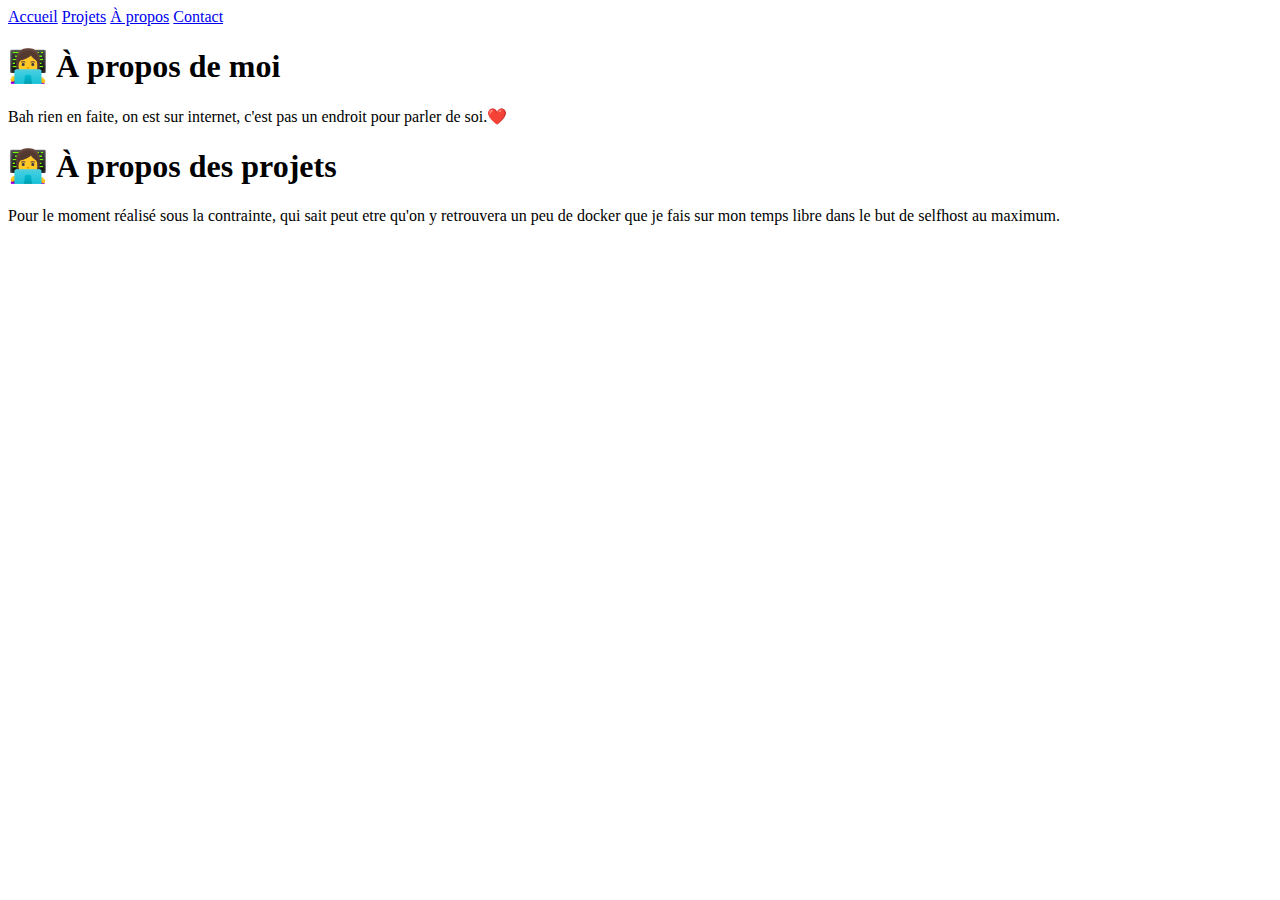
==== about.html @ a5348e1d "." ====
<!DOCTYPE html>
<html lang="fr">
<head>
  <meta charset="UTF-8">
  <meta name="viewport" content="width=device-width, initial-scale=1.0">
  <title>À propos</title>
  <link rel="stylesheet" href="styles.css">
</head>
<body>
  <nav>
    <a href="index.html">Accueil</a>
    <a href="projects.html">Projets</a>
    <a href="about.html">À propos</a>
    <a href="contact.html">Contact</a>
  </nav>

  <h1>👩‍💻 À propos de moi</h1>
  <p>
    Bah  rien en faite, on est sur internet, c'est pas un endroit pour parler de soi.❤️
  </p>

  <h1>👩‍💻 À propos des projets</h1>
  <p>
    Pour le moment réalisé sous la contrainte, qui sait peut etre qu'on y retrouvera un peu de docker que je fais sur mon temps libre dans le but de selfhost au maximum.
  </p>
</body>
</html>
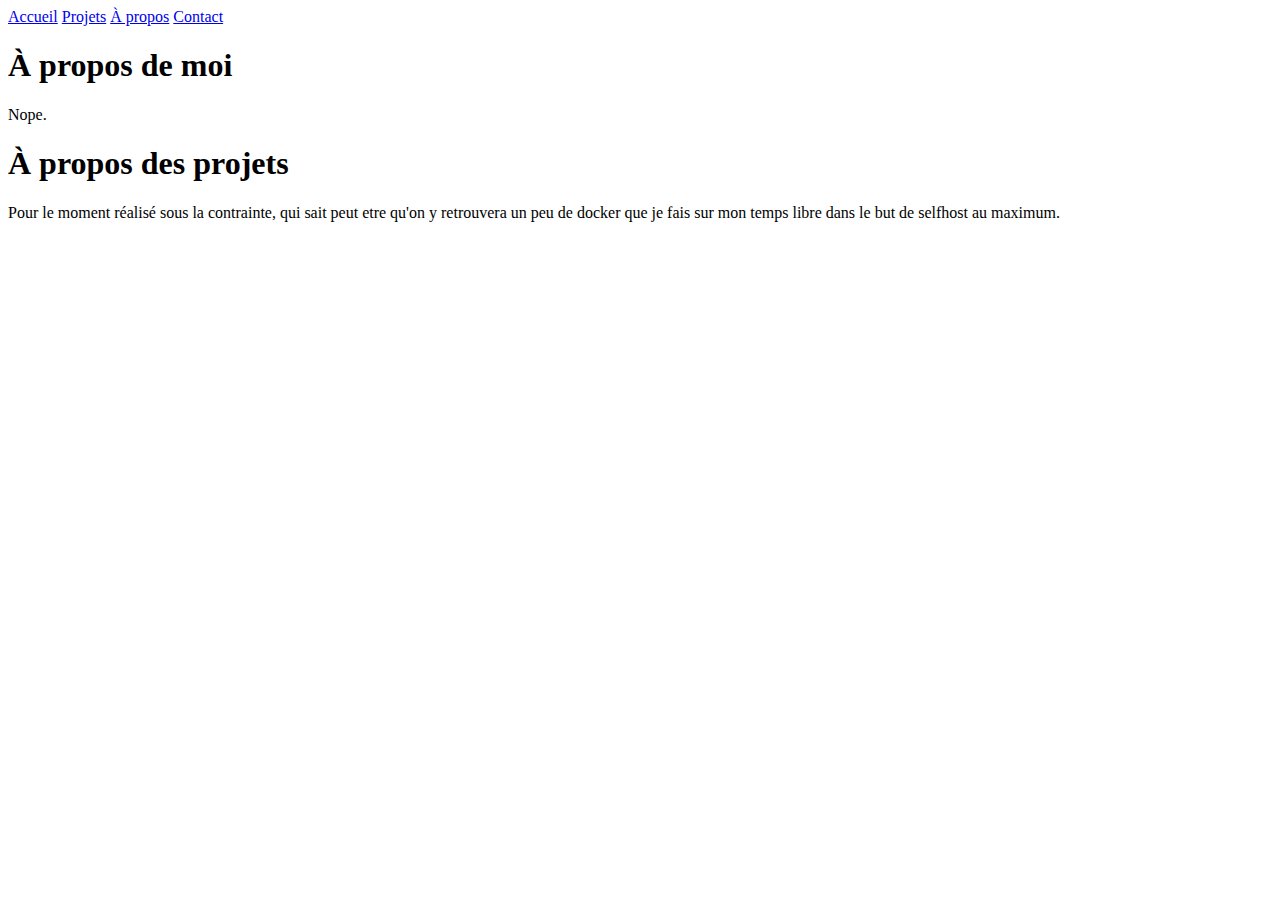
==== commit e2b5f5d7: "." ====
--- a/about.html
+++ b/about.html
@@ -14,12 +14,12 @@
     <a href="contact.html">Contact</a>
   </nav>
 
-  <h1>👩‍💻 À propos de moi</h1>
+  <h1> À propos de moi</h1>
   <p>
-    Bah  rien en faite, on est sur internet, c'est pas un endroit pour parler de soi.❤️
+    Nope.
   </p>
 
-  <h1>👩‍💻 À propos des projets</h1>
+  <h1> À propos des projets</h1>
   <p>
     Pour le moment réalisé sous la contrainte, qui sait peut etre qu'on y retrouvera un peu de docker que je fais sur mon temps libre dans le but de selfhost au maximum.
   </p>
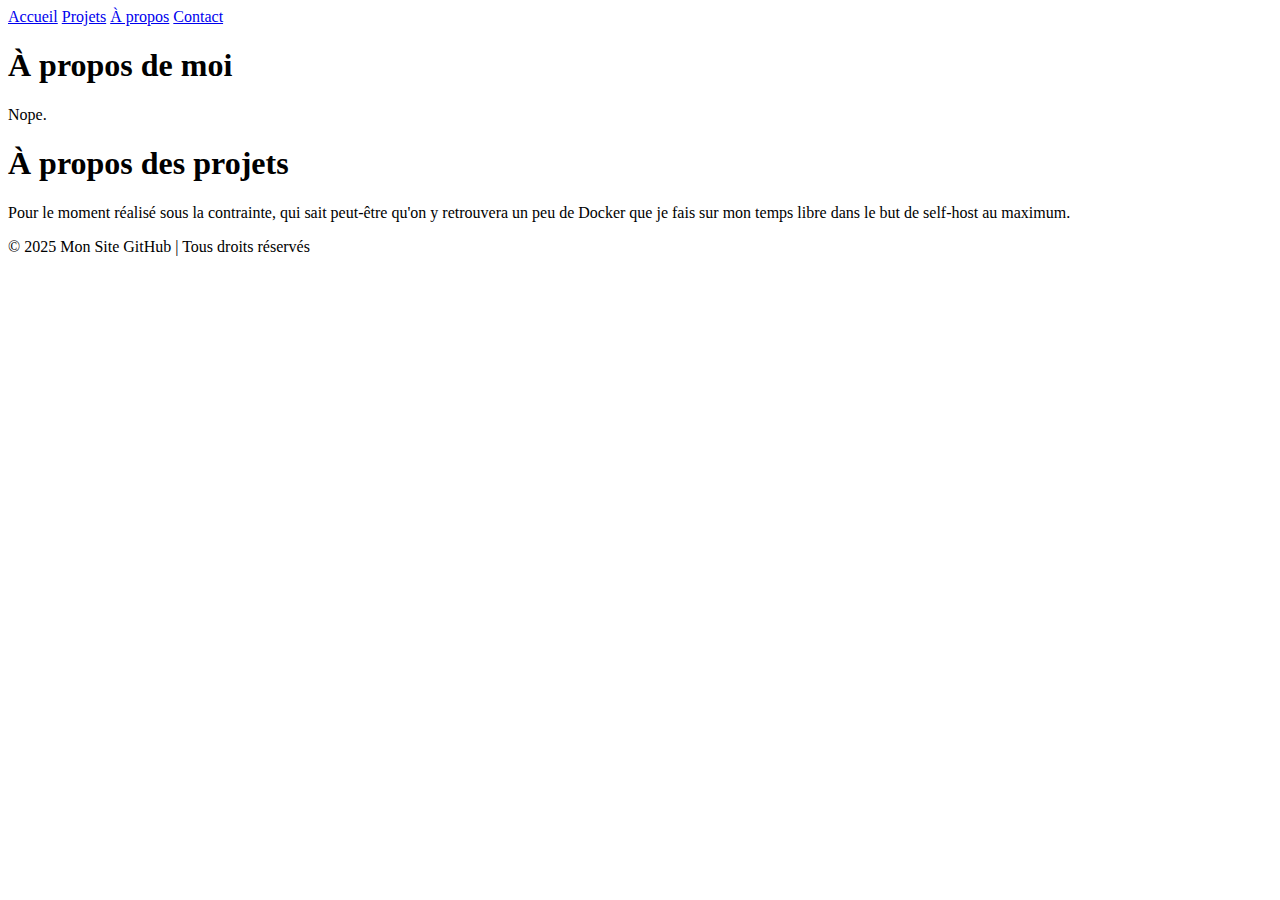
==== commit 5c3aa20f: "." ====
--- a/about.html
+++ b/about.html
@@ -7,6 +7,8 @@
   <link rel="stylesheet" href="styles.css">
 </head>
 <body>
+
+  <!-- BARRE DE NAVIGATION -->
   <nav>
     <a href="index.html">Accueil</a>
     <a href="projects.html">Projets</a>
@@ -14,14 +16,21 @@
     <a href="contact.html">Contact</a>
   </nav>
 
-  <h1> À propos de moi</h1>
+  <!-- CONTENU PRINCIPAL -->
+  <h1>À propos de moi</h1>
   <p>
     Nope.
   </p>
 
-  <h1> À propos des projets</h1>
+  <h1>À propos des projets</h1>
   <p>
-    Pour le moment réalisé sous la contrainte, qui sait peut etre qu'on y retrouvera un peu de docker que je fais sur mon temps libre dans le but de selfhost au maximum.
+    Pour le moment réalisé sous la contrainte, qui sait peut-être qu'on y retrouvera un peu de Docker que je fais sur mon temps libre dans le but de self-host au maximum.
   </p>
+
+  <!-- FOOTER -->
+  <footer>
+    <p>© 2025 Mon Site GitHub | Tous droits réservés</p>
+  </footer>
+
 </body>
-</html>+</html>
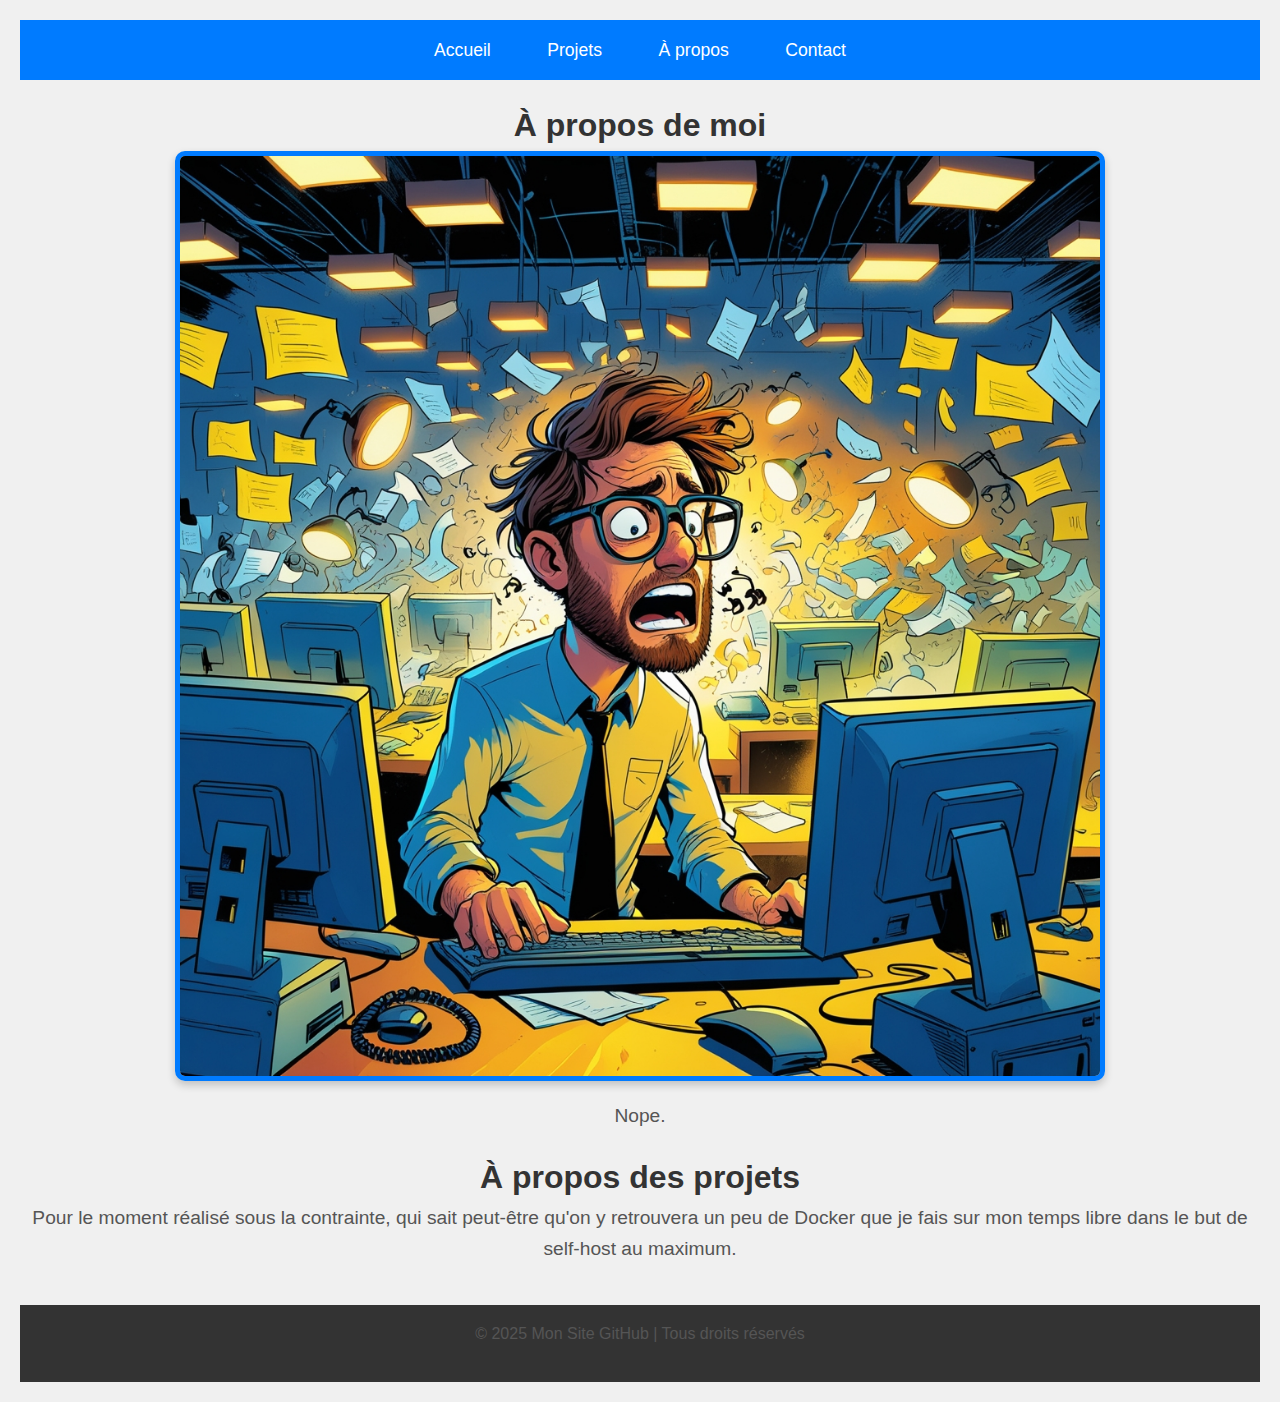
==== commit 23bdb283: "." ====
--- a/about.html
+++ b/about.html
@@ -18,6 +18,10 @@
 
   <!-- CONTENU PRINCIPAL -->
   <h1>À propos de moi</h1>
+
+  <!-- LOGO -->
+  <img src="images/contact.jpg" alt="contact" class="logo">
+  
   <p>
     Nope.
   </p>
--- a/styles.css
+++ b/styles.css
@@ -0,0 +1,72 @@
+/* Réinitialisation des styles par défaut */
+* {
+  margin: 0;
+  padding: 0;
+  box-sizing: border-box;
+}
+
+body {
+  font-family: 'Arial', sans-serif;
+  background-color: #f0f0f0; /* Fond gris clair pour une meilleure harmonie */
+  color: #333;
+  line-height: 1.6;
+  padding: 20px;
+  display: flex;
+  flex-direction: column;
+  align-items: center;
+}
+
+/* Style pour la barre de navigation */
+nav {
+  background-color: #007bff; /* Bleu vif pour la barre de navigation */
+  padding: 1rem;
+  text-align: center;
+  width: 100%;
+  margin-bottom: 20px;
+}
+
+nav a {
+  color: #fff;
+  text-decoration: none;
+  padding: 0.5rem 1rem;
+  margin: 0 10px;
+  font-size: 1.1rem;
+  border-radius: 5px;
+  transition: background-color 0.3s ease;
+}
+
+nav a:hover {
+  background-color: #0056b3;
+}
+
+/* Style pour l'image */
+img.logo {
+  max-width: 75%; /* Réduction de la taille de l'image à 75% */
+  height: auto;
+  margin-bottom: 20px;
+  border: 5px solid #007bff;
+  border-radius: 10px;
+  box-shadow: 0 4px 8px rgba(0, 0, 0, 0.2);
+}
+
+/* Style pour le texte */
+p {
+  text-align: center; /* Centrage du texte */
+  font-size: 1.2rem;
+  color: #555;
+  margin-bottom: 20px;
+}
+
+/* Style pour le footer */
+footer {
+  background-color: #333;
+  color: #fff;
+  padding: 1rem;
+  text-align: center;
+  width: 100%;
+  margin-top: 20px;
+}
+
+footer p {
+  font-size: 1rem;
+}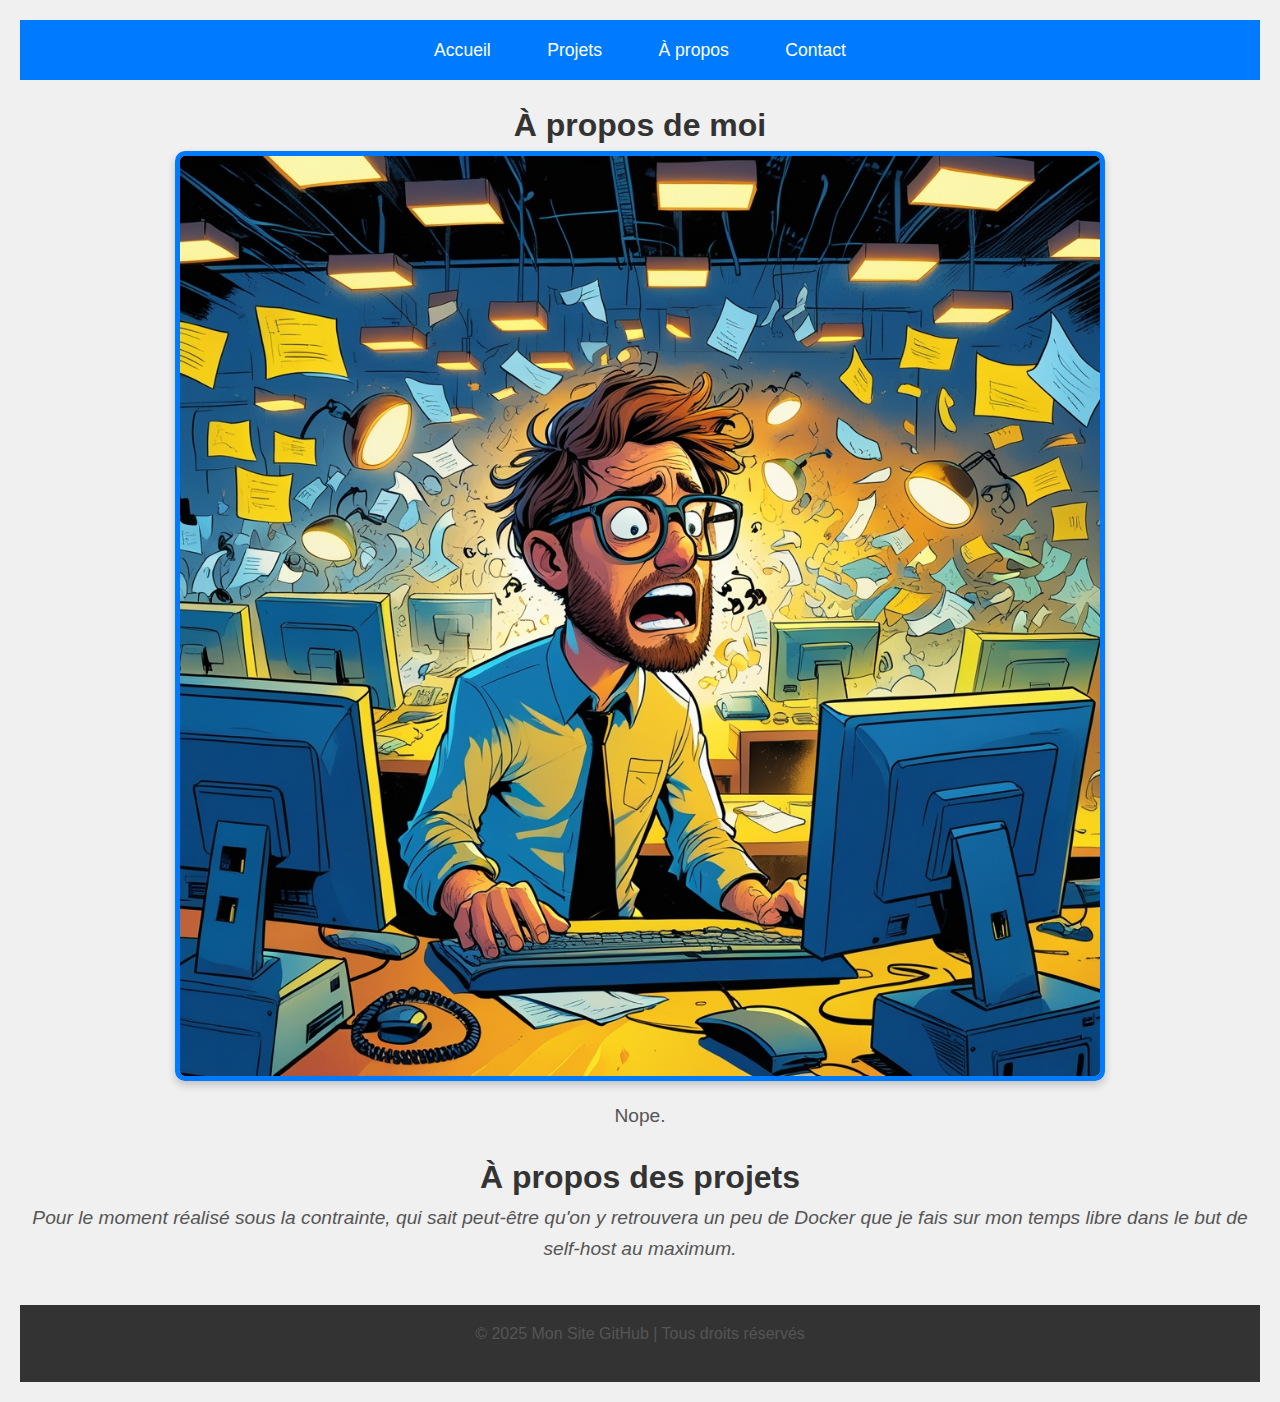
==== commit a5ba0d64: "." ====
--- a/about.html
+++ b/about.html
@@ -21,15 +21,15 @@
 
   <!-- LOGO -->
   <img src="images/contact.jpg" alt="contact" class="logo">
-  
+
   <p>
     Nope.
   </p>
 
   <h1>À propos des projets</h1>
-  <p>
+  <p><i>
     Pour le moment réalisé sous la contrainte, qui sait peut-être qu'on y retrouvera un peu de Docker que je fais sur mon temps libre dans le but de self-host au maximum.
-  </p>
+  </p></i>
 
   <!-- FOOTER -->
   <footer>
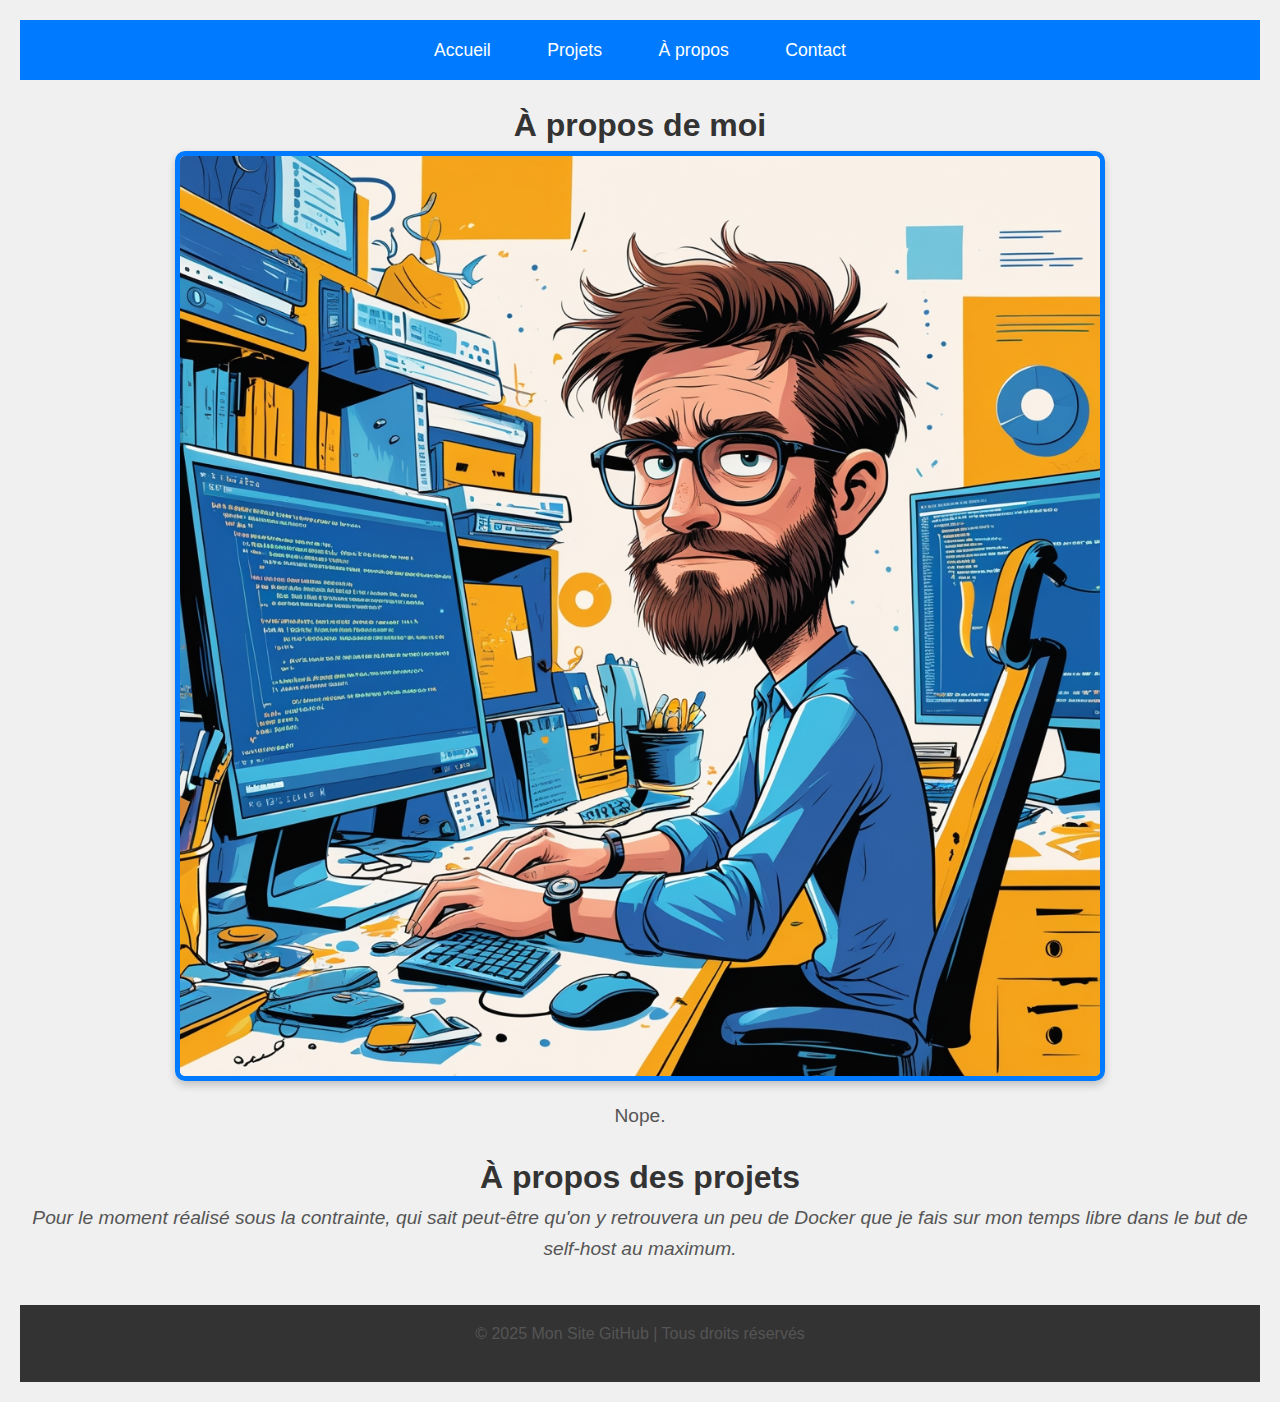
==== commit 6e452449: "." ====
--- a/about.html
+++ b/about.html
@@ -20,7 +20,7 @@
   <h1>À propos de moi</h1>
 
   <!-- LOGO -->
-  <img src="images/contact.jpg" alt="contact" class="logo">
+  <img src="images/about.jpg" alt="contact" class="logo">
 
   <p>
     Nope.
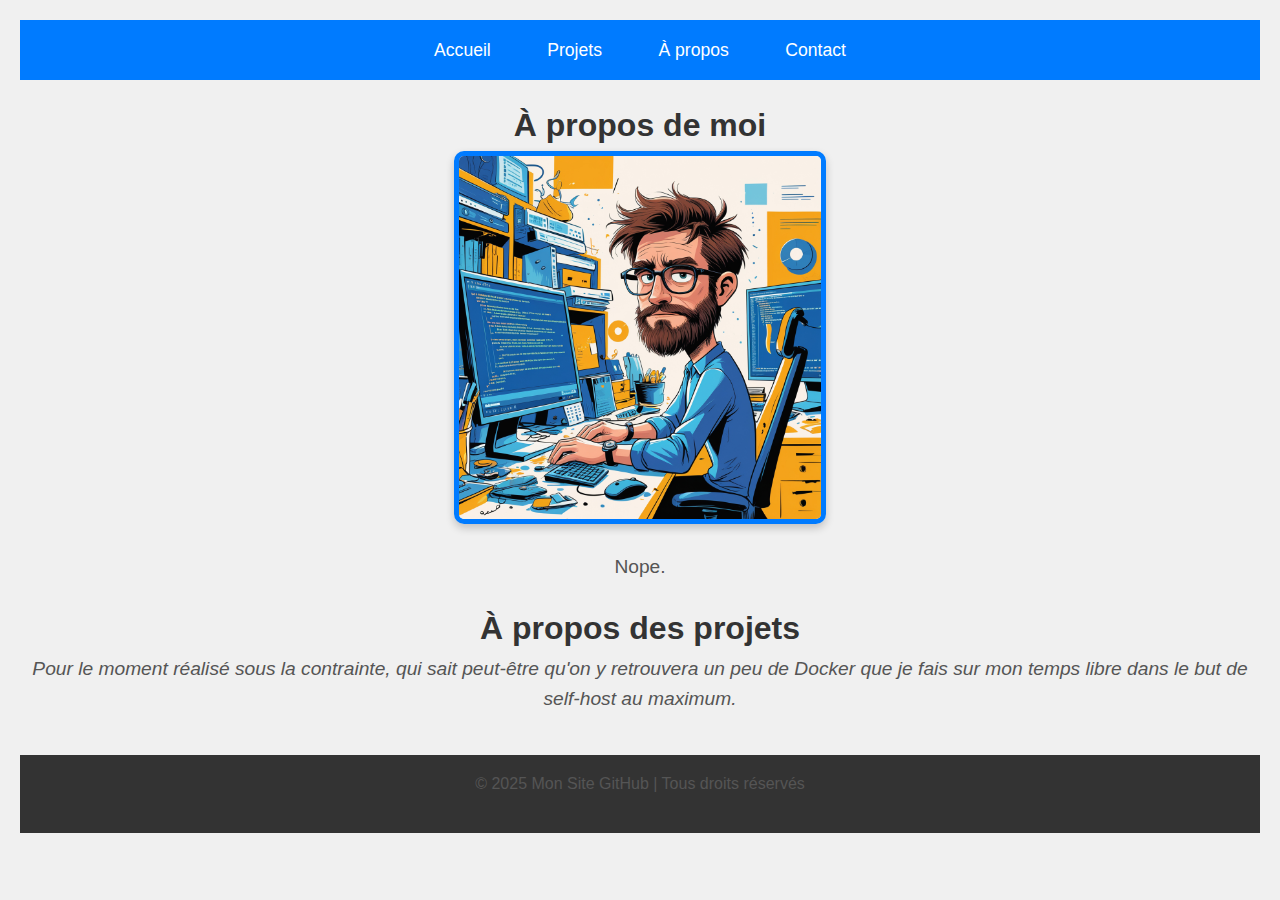
==== commit 34426bf4: "." ====
--- a/about.html
+++ b/about.html
@@ -20,8 +20,9 @@
   <h1>À propos de moi</h1>
 
   <!-- LOGO -->
+  <div class="logo-container">
   <img src="images/about.jpg" alt="contact" class="logo">
-
+  </div>
   <p>
     Nope.
   </p>
--- a/styles.css
+++ b/styles.css
@@ -5,15 +5,23 @@
   box-sizing: border-box;
 }
 
+/* Mise en place d'une structure flex pour le body */
+html, body {
+  height: 100%; /* S'assure que le body prend toute la hauteur */
+  margin: 0;
+  display: flex;
+  flex-direction: column;
+  align-items: center;
+}
+
+/* Style pour le body */
 body {
   font-family: 'Arial', sans-serif;
   background-color: #f0f0f0; /* Fond gris clair pour une meilleure harmonie */
   color: #333;
   line-height: 1.6;
   padding: 20px;
-  display: flex;
-  flex-direction: column;
-  align-items: center;
+  flex: 1; /* Permet au contenu de s'étirer */
 }
 
 /* Style pour la barre de navigation */
@@ -40,10 +48,14 @@
 }
 
 /* Style pour l'image */
+.logo-container { /* Nouveau conteneur pour l'image */
+  text-align: center; /* Centre le contenu inline-block (l'image) */
+  margin-bottom: 20px;
+}
+
 img.logo {
-  max-width: 75%; /* Réduction de la taille de l'image à 75% */
+  max-width: 33%;
   height: auto;
-  margin-bottom: 20px;
   border: 5px solid #007bff;
   border-radius: 10px;
   box-shadow: 0 4px 8px rgba(0, 0, 0, 0.2);
@@ -55,6 +67,7 @@
   font-size: 1.2rem;
   color: #555;
   margin-bottom: 20px;
+/*flex: 1; /* Permet au contenu de s'étirer et pousser le footer vers le bas */
 }
 
 /* Style pour le footer */
@@ -65,8 +78,9 @@
   text-align: center;
   width: 100%;
   margin-top: 20px;
+  position: relative;
+  bottom: 0;
 }
-
 footer p {
   font-size: 1rem;
-}+}
